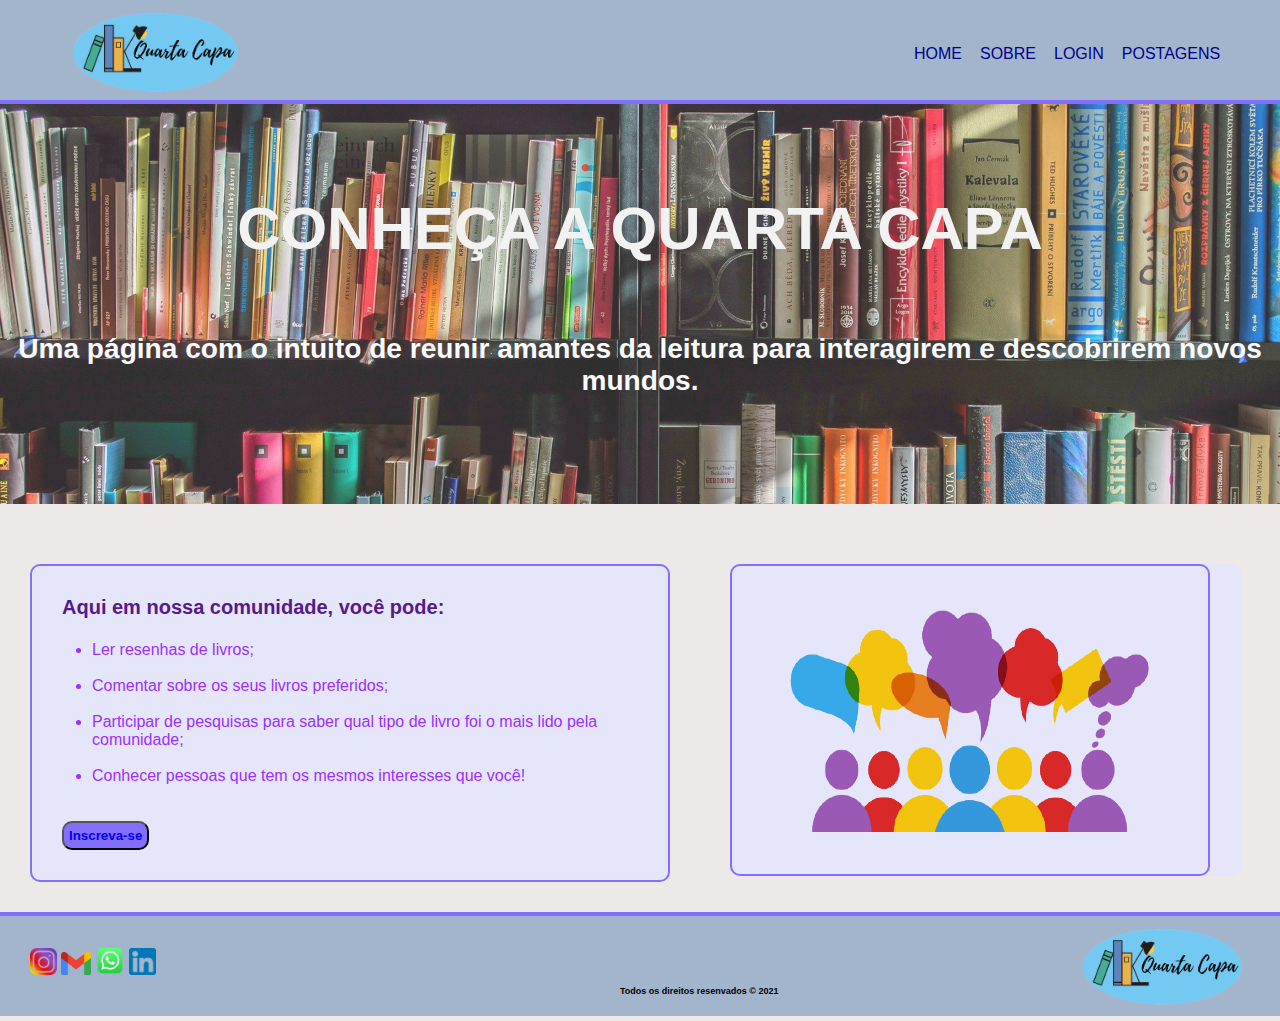
==== Site/API-projeto-site/public/index.html @ b30e2376 "inserindo arquivo de API" ====
<!DOCTYPE html>
<html lang="en">
<head>
    <meta charset="UTF-8">
    <meta http-equiv="X-UA-Compatible" content="IE=edge">
    <meta name="viewport" content="width=device-width, initial-scale=1.0">
    <title>Home || Quarta Capa</title>
    <link rel="stylesheet" href="./css/style.css">
    <link rel="stylesheet" href="./css/header.css">
    <link rel="stylesheet" href="./css/footer.css">
    <link rel="preconnect" href="https://fonts.gstatic.com">
    <link href="https://fonts.googleapis.com/css2?family=Padauk&display=swap" rel="stylesheet">

</head>
<body>
    <!-- INÍCIO HEADER -->
    <div class="header">
        <div class="container">
            <div class="logo-header">
                <a href="index.html"> <img src="./img/LOGOTIPO.png" alt="" style="width: 65%; margin: 12px;"> </a> 
            </div>
            

            <div class="nav">
                <ul>
                    <li><a href="index.html">Home</a></li>
                    <li><a href="sobre.html">Sobre</a></li>
                    <li><a href="login.html">Login</a></li>
                    <li><a href="postagem.html">Postagens</a></li>
                </ul>
            </div>
        </div>
    </div>
    <!-- FINAL HEADER -->

    <!-- INÍCIO BANNER -->
    <div class="banner">
        <div class="container">
            <div class="titulo">
                <h1>CONHEÇA A QUARTA CAPA</h1>
            </div>
            
            <div class="texto">
                <h3>Uma página com o intuito de reunir amantes da leitura para interagirem e descobrirem novos mundos.</h3>
            </div>
        </div>
    </div>
    <div class="banner-border"></div>
    <!--FINAL BANNER-->
    <div class="box">
        <!--INICIO BOX 1-->
        <div class="box1">
            <div class="container">
                <div class="titulo-box">
                    <h1>Aqui em nossa comunidade, você pode:</h1>
                    <br><br>
                </div>
    
                <div class="texto-box">
                    <ul>
                        <li>Ler resenhas de livros;</li>
                        <br>
                        <li>Comentar sobre os seus livros preferidos;</li>
                        <br>
                        <li>Participar de pesquisas para saber qual tipo de livro foi o mais lido pela comunidade;</li>
                        <br>
                        <li>Conhecer pessoas que tem os mesmos interesses que você!</li>
                    </ul>
                </div>
                <br><br>
                <button class="btn"><a href="login.html">Inscreva-se</a></button>
            </div>
        </div>
        <!--FINAL BOX 1-->
    
        <!--INICIO BOX 2-->
        <div class="box2">
            <div class="container">
                <div class="img-forum">
                    <img src="./img/forum.png" alt="" style="width: 400px;">
                </div>
            </div>
        </div>
        <div class="border">
    
        </div>
        <!--FINAL BOX 2-->
    </div>

    <!-- INICIO FOOTER-->
    <div class="footer">
        <div class="container">
            <div class="redes-sociais">
                <a href="https://www.instagram.com/quarta.capa_/"> <img src="./img/insta.png" alt="" style="width: 18%;"> </a>
                <a href="mailto:contato.quartacapa@gmail.com"><img src="./img/gmail.png" alt="" style="width: 20%;"> </a>
                <a href="https://api.whatsapp.com/send?phone=5515997438595"> <img src="./img/whats.png" alt="" style="width: 19%;"> </a>
                <a href="https://www.linkedin.com/in/quarta-capa-153266212/"> <img src="./img/linkedin.png" alt="" style="width: 18%;"> </a>
            </div>
            
            <div class="direitos-footer">
                <h2>Todos os direitos resenvados © 2021</h2>
            </div>

            <div class="logo-footer">
                <a href="index.html"><img src="./img/LOGOTIPO.png" alt="" style="width: 80%; margin: 12px;"></a>
            </div>
            
        </div>
    </div>
    <!-- FINAL FOOTER-->
</body>
</html>

<script></script>
---- Site/API-projeto-site/public/css/style.css ----
* { 
    font-family: Arial, Helvetica, sans-serif; 
    padding: 0; 
    margin: 0; 
} 

body, html { 
    display: flex; 
    flex-direction: column; 
    justify-content: space-between; 
    align-items: center; 
    height: 100vh; 
    background-color: rgb(238, 233, 233);
    width: 100%;
} 

/*BANNER*/ 

.banner { 
    height: 400px; 
    width: 100%; 
    display: flex;
    background: url(../img/banner2.jpg); 
    opacity: 0.8; 
    background-size: cover; 
} 

.banner .container { 
    height: 400px;
    margin: 0;
    padding: 0; 
} 

.banner .titulo { 
    font-size: 30px; 
    text-align: center; 
    color: whitesmoke; 
    font-weight: bolder; 
    padding-top: 90px; 
} 

.banner .texto { 
    font-size: 24px; 
    text-align: center; 
    color: white; 
    font-weight: bold; 
    padding-top: 70px; 
} 

h1 { 
    padding: 0; 
    margin: 0; 
} 

.banner-border { 
    border-bottom: 30px solid rgb(131, 111, 255); 
} 

/*BOX 1*/ 
.box {
    align-items: center;
    justify-content: center;
}

.box1 { 
    background-color: rgb(230, 230, 250); 
    padding: 30px; 
    border: 2px solid rgb(131, 111, 255); 
    border-radius: 10px; 
    width: 45%;
    margin: 30px;
    display: flex;
    float: left;
}  

.titulo-box { 
    font-size: 10px; 
    color: rgb(85, 26, 139); 
} 

.texto-box { 
    color: rgb(155, 48, 255); 
    padding-left: 30px;
} 

/*BOX 2*/ 

.box2 { 
    background-color: rgb(230, 230, 250); 
    border-radius: 10px; 
    margin: 30px;
    width: 40%;
    display: flex;
    float: left;
} 

.img-forum { 
    border: 2px solid rgb(131, 111, 255); 
    border-radius: 10px; 
} 

.img-forum img {
    width: 500px;
    height: 228px;
    padding: 38px;
    margin: auto;
}

.box1 .box2 .border { 
    border-bottom: 30px solid rgb(131, 111, 255); 
} 

.btn { 
    background-color: rgb(131, 111, 255); 
    font-weight: bolder; 
    color: rgb(0, 0, 139); 
    border-radius: 10px; 
    padding: 5px;
}

.btn a:hover { 
    background-color: rgb(23, 10, 109); 
    color: white; 
} 

.btn:hover { 
    background-color: rgb(23, 10, 109); 
}
---- Site/API-projeto-site/public/css/header.css ----
.header { 
    background-color: rgb(162, 181, 205); 
    height: 100px; 
    border-bottom: 4px solid rgb(131, 111, 255); 
    width: 100%; 
} 

.logo-header { 
    width: 20%; 
    margin-left: 60px; 
    float: left; 
} 

a { 
    text-decoration: none; 
} 

.header ul { 
    list-style-type: none; 
    float: right; 
    margin-top: 45px; 
} 

.header li { 
    float: left; 
    margin-left: 18px; 
} 

.header a { 
    text-transform: uppercase; 
    color: rgb(0, 0, 139); 
} 

.header a:hover { 
    font-weight: bold; 
} 

.nav ul { 
    width: 30%; 
}
---- Site/API-projeto-site/public/css/footer.css ----
.footer .container { 
    background-color: rgb(162, 181, 205); 
    height: 100px; 
    border-top: 4px solid rgb(131, 111, 255)/*rgb(255, 127, 0)*/; 
    padding: 0; 
    margin: 0; 
} 

.footer { 
    width: 100%; 
} 

.redes-sociais { 
    float: left; 
    width: 150px; 
    margin: 30px; 
    cursor: pointer;
} 

.logo-footer { 
    float: right; 
    width: 200px; 
    margin-right: 10px; 
}  

.direitos-footer { 
    margin-left: 410px; 
    font-size: 6px; 
    float: left; 
    margin-top: 70px; 
}
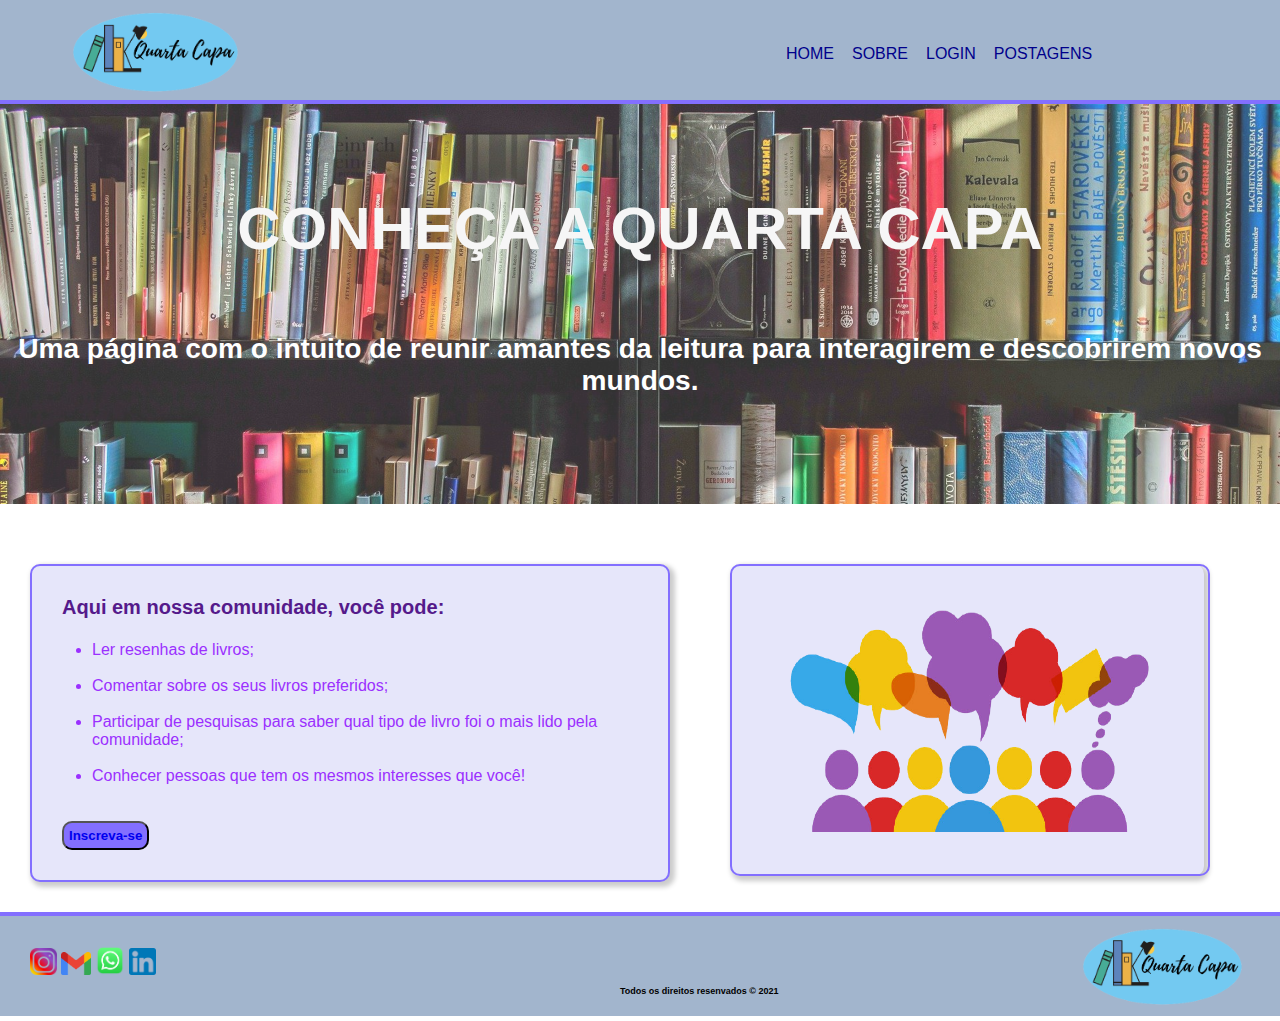
==== commit 27a36c92: "atualização da pagina index" ====
--- a/Site/API-projeto-site/public/index.html
+++ b/Site/API-projeto-site/public/index.html
@@ -68,7 +68,7 @@
                     </ul>
                 </div>
                 <br><br>
-                <button class="btn"><a href="login.html">Inscreva-se</a></button>
+                <button class="btn"><a href="cadastro.html">Inscreva-se</a></button>
             </div>
         </div>
         <!--FINAL BOX 1-->
--- a/Site/API-projeto-site/public/css/style.css
+++ b/Site/API-projeto-site/public/css/style.css
@@ -10,7 +10,6 @@
     justify-content: space-between; 
     align-items: center; 
     height: 100vh; 
-    background-color: rgb(238, 233, 233);
     width: 100%;
 } 
 
@@ -71,6 +70,7 @@
     margin: 30px;
     display: flex;
     float: left;
+    box-shadow:  3px 3px 5px 2px #ccc;
 }  
 
 .titulo-box { 
@@ -89,9 +89,10 @@
     background-color: rgb(230, 230, 250); 
     border-radius: 10px; 
     margin: 30px;
-    width: 40%;
+    width: 37%;
     display: flex;
     float: left;
+    box-shadow:  3px 3px 5px 2px #ccc;
 } 
 
 .img-forum { 
--- a/Site/API-projeto-site/public/css/header.css
+++ b/Site/API-projeto-site/public/css/header.css
@@ -36,5 +36,6 @@
 } 
 
 .nav ul { 
-    width: 30%; 
+    width: 40%; 
 } 
+
--- a/Site/API-projeto-site/public/css/footer.css
+++ b/Site/API-projeto-site/public/css/footer.css
@@ -2,8 +2,6 @@
     background-color: rgb(162, 181, 205); 
     height: 100px; 
     border-top: 4px solid rgb(131, 111, 255)/*rgb(255, 127, 0)*/; 
-    padding: 0; 
-    margin: 0; 
 } 
 
 .footer { 
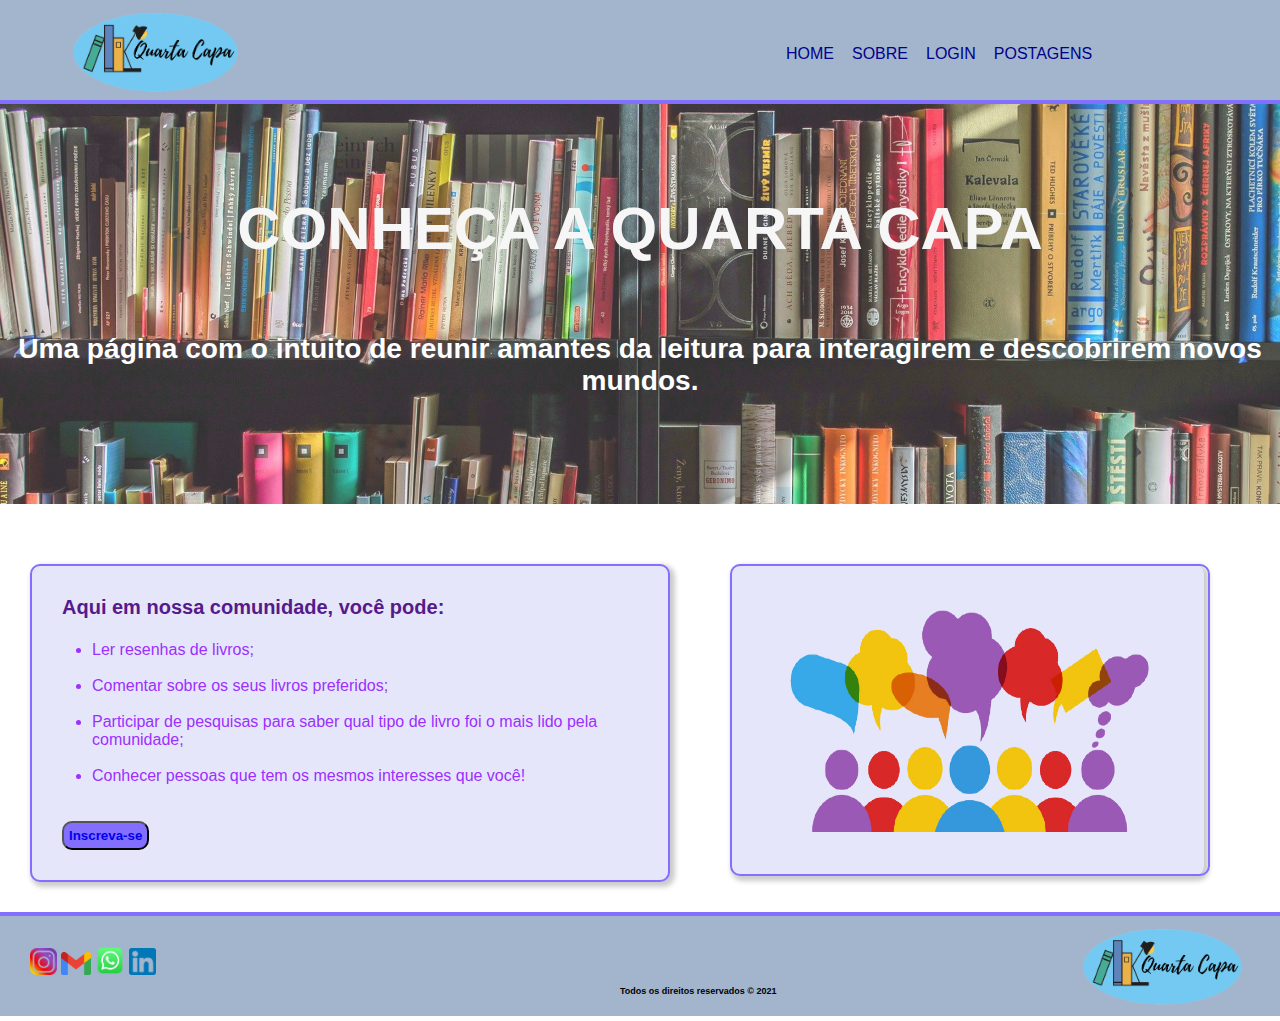
==== commit f0fc065b: "Atualização dos footers" ====
--- a/Site/API-projeto-site/public/index.html
+++ b/Site/API-projeto-site/public/index.html
@@ -98,7 +98,7 @@
             </div>
             
             <div class="direitos-footer">
-                <h2>Todos os direitos resenvados © 2021</h2>
+                <h2>Todos os direitos reservados © 2021</h2>
             </div>
 
             <div class="logo-footer">
